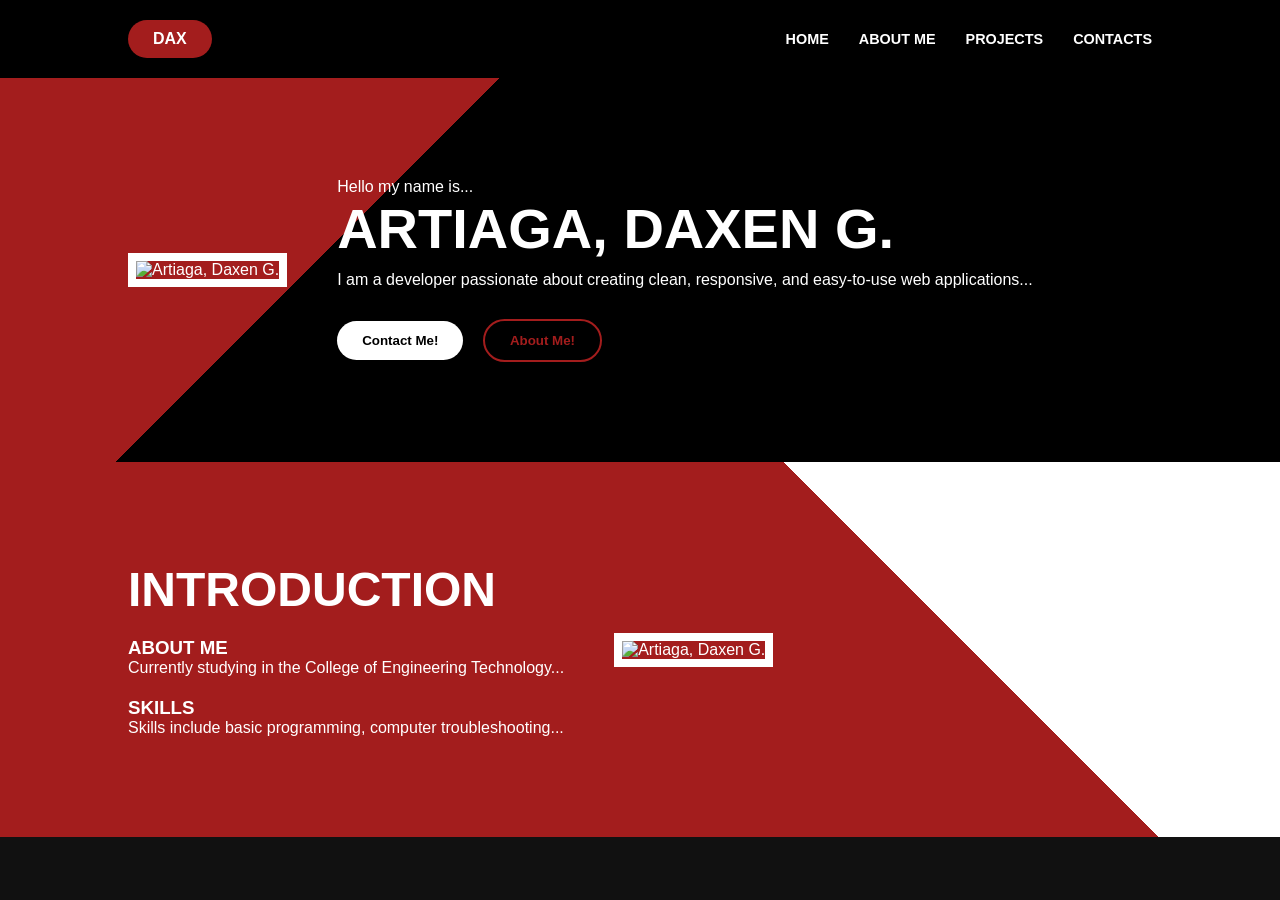
==== fort/index.html @ f1e49474 "Add files via upload" ====
<!DOCTYPE html>
<html lang="en">
<head>
    <meta charset="UTF-8">
    <meta name="viewport" content="width=device-width, initial-scale=1.0">
    <title>Daxen G. Artiaga | Portfolio</title>
    <link rel="stylesheet" href="index.css">
</head>
<body>

    <nav class="navbar">
        <div class="logo">DAX</div>
        <ul class="nav-links">
            <li><a href="#">HOME</a></li>
            <li><a href="#">ABOUT ME</a></li>
            <li><a href="#">PROJECTS</a></li>
            <li><a href="#">CONTACTS</a></li>
        </ul>
    </nav>

    <section class="hero">
        <div class="hero-container">
            <div class="image-box">
                <img src="c:\Users\Daxen\Documents\daxen pic.jpg" alt="Artiaga, Daxen G.">
            </div>
            <div class="hero-text">
                <p class="greeting">Hello my name is...</p>
                <h1>ARTIAGA, DAXEN G.</h1>
                <p class="description">I am a developer passionate about creating clean, responsive, and easy-to-use web applications...</p>
                <div class="hero-btns">
                    <button class="btn-white">Contact Me!</button>
                    <button class="btn-outline">About Me!</button>
                </div>
            </div>
        </div>
    </section>

    <section class="intro">
        <div class="intro-container">
            <div class="intro-content">
                <h2>INTRODUCTION</h2>
                <h3>ABOUT ME</h3>
                <p>Currently studying in the College of Engineering Technology...</p>
                <h3>SKILLS</h3>
                <p>Skills include basic programming, computer troubleshooting...</p>
            </div>
            <div class="image-box">
                <img src="c:\Users\Daxen\Documents\daxen pic.jpg" alt="Artiaga, Daxen G.">
            </div>
        </div>
    </section>

</body>
</html>
---- fort/index.css ----
/* General Styles */
* {
    margin: 0;
    padding: 0;
    box-sizing: border-box;
    font-family: 'Segoe UI', Tahoma, Geneva, Verdana, sans-serif;
}

body {
    background-color: #111;
    color: white;
}

/* Navbar */
.navbar {
    display: flex;
    justify-content: space-between;
    align-items: center;
    padding: 20px 10%;
    background: black;
}

.logo {
    background: #a31d1d;
    padding: 10px 25px;
    border-radius: 50px;
    font-weight: bold;
}

.nav-links {
    display: flex;
    list-style: none;
}

.nav-links li {
    margin-left: 30px;
}

.nav-links a {
    color: white;
    text-decoration: none;
    font-weight: bold;
    font-size: 0.9rem;
}

/* Hero Section */
.hero {
    padding: 100px 10%;
    background: linear-gradient(135deg, #a31d1d 30%, #000 30%); /* Creates the split effect */
}

.hero-container, .intro-container {
    display: flex;
    align-items: center;
    gap: 50px;
}

.image-box img {
    width: 350px;
    border: 8px solid white;
}

.hero-text h1 {
    font-size: 3.5rem;
    margin-bottom: 10px;
}

.hero-btns {
    margin-top: 30px;
}

.btn-white {
    padding: 12px 25px;
    border-radius: 25px;
    border: none;
    background: white;
    font-weight: bold;
    cursor: pointer;
    margin-right: 15px;
}

.btn-outline {
    padding: 12px 25px;
    border-radius: 25px;
    border: 2px solid #a31d1d;
    background: transparent;
    color: #a31d1d;
    font-weight: bold;
    cursor: pointer;
}

/* Intro Section */
.intro {
    padding: 100px 10%;
    background: linear-gradient(225deg, #fff 30%, #a31d1d 30%);
    color: white;
}

/* Reverse layout for intro if needed */
.intro-container {
    flex-direction: row;
}

.intro-content h2 {
    font-size: 3rem;
}

.intro-content h3 {
    margin-top: 20px;
    color: #fff;
}
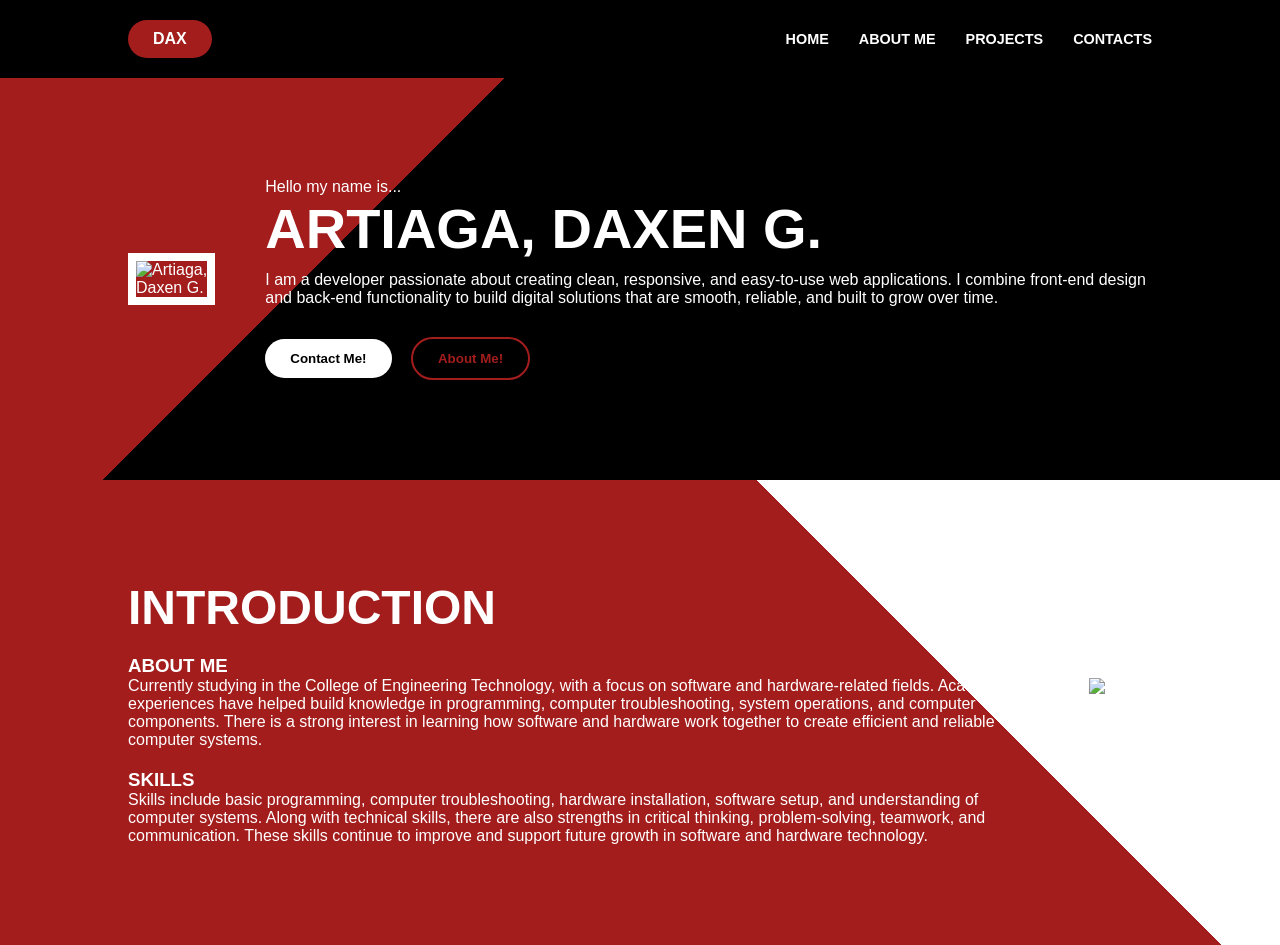
==== commit 6179ef77: "Add files via upload" ====
--- a/fort/index.html
+++ b/fort/index.html
@@ -26,7 +26,7 @@
             <div class="hero-text">
                 <p class="greeting">Hello my name is...</p>
                 <h1>ARTIAGA, DAXEN G.</h1>
-                <p class="description">I am a developer passionate about creating clean, responsive, and easy-to-use web applications...</p>
+                <p class="description">I am a developer passionate about creating clean, responsive, and easy-to-use web applications. I combine front-end design and back-end functionality to build digital solutions that are smooth, reliable, and built to grow over time.</p>
                 <div class="hero-btns">
                     <button class="btn-white">Contact Me!</button>
                     <button class="btn-outline">About Me!</button>
@@ -40,9 +40,9 @@
             <div class="intro-content">
                 <h2>INTRODUCTION</h2>
                 <h3>ABOUT ME</h3>
-                <p>Currently studying in the College of Engineering Technology...</p>
+                <p>Currently studying in the College of Engineering Technology, with a focus on software and hardware-related fields. Academic experiences have helped build knowledge in programming, computer troubleshooting, system operations, and computer components. There is a strong interest in learning how software and hardware work together to create efficient and reliable computer systems.</p>
                 <h3>SKILLS</h3>
-                <p>Skills include basic programming, computer troubleshooting...</p>
+                <p>Skills include basic programming, computer troubleshooting, hardware installation, software setup, and understanding of computer systems. Along with technical skills, there are also strengths in critical thinking, problem-solving, teamwork, and communication. These skills continue to improve and support future growth in software and hardware technology.</p>
             </div>
             <div class="image-box">
                 <img src="c:\Users\Daxen\Documents\daxen pic.jpg" alt="Artiaga, Daxen G.">
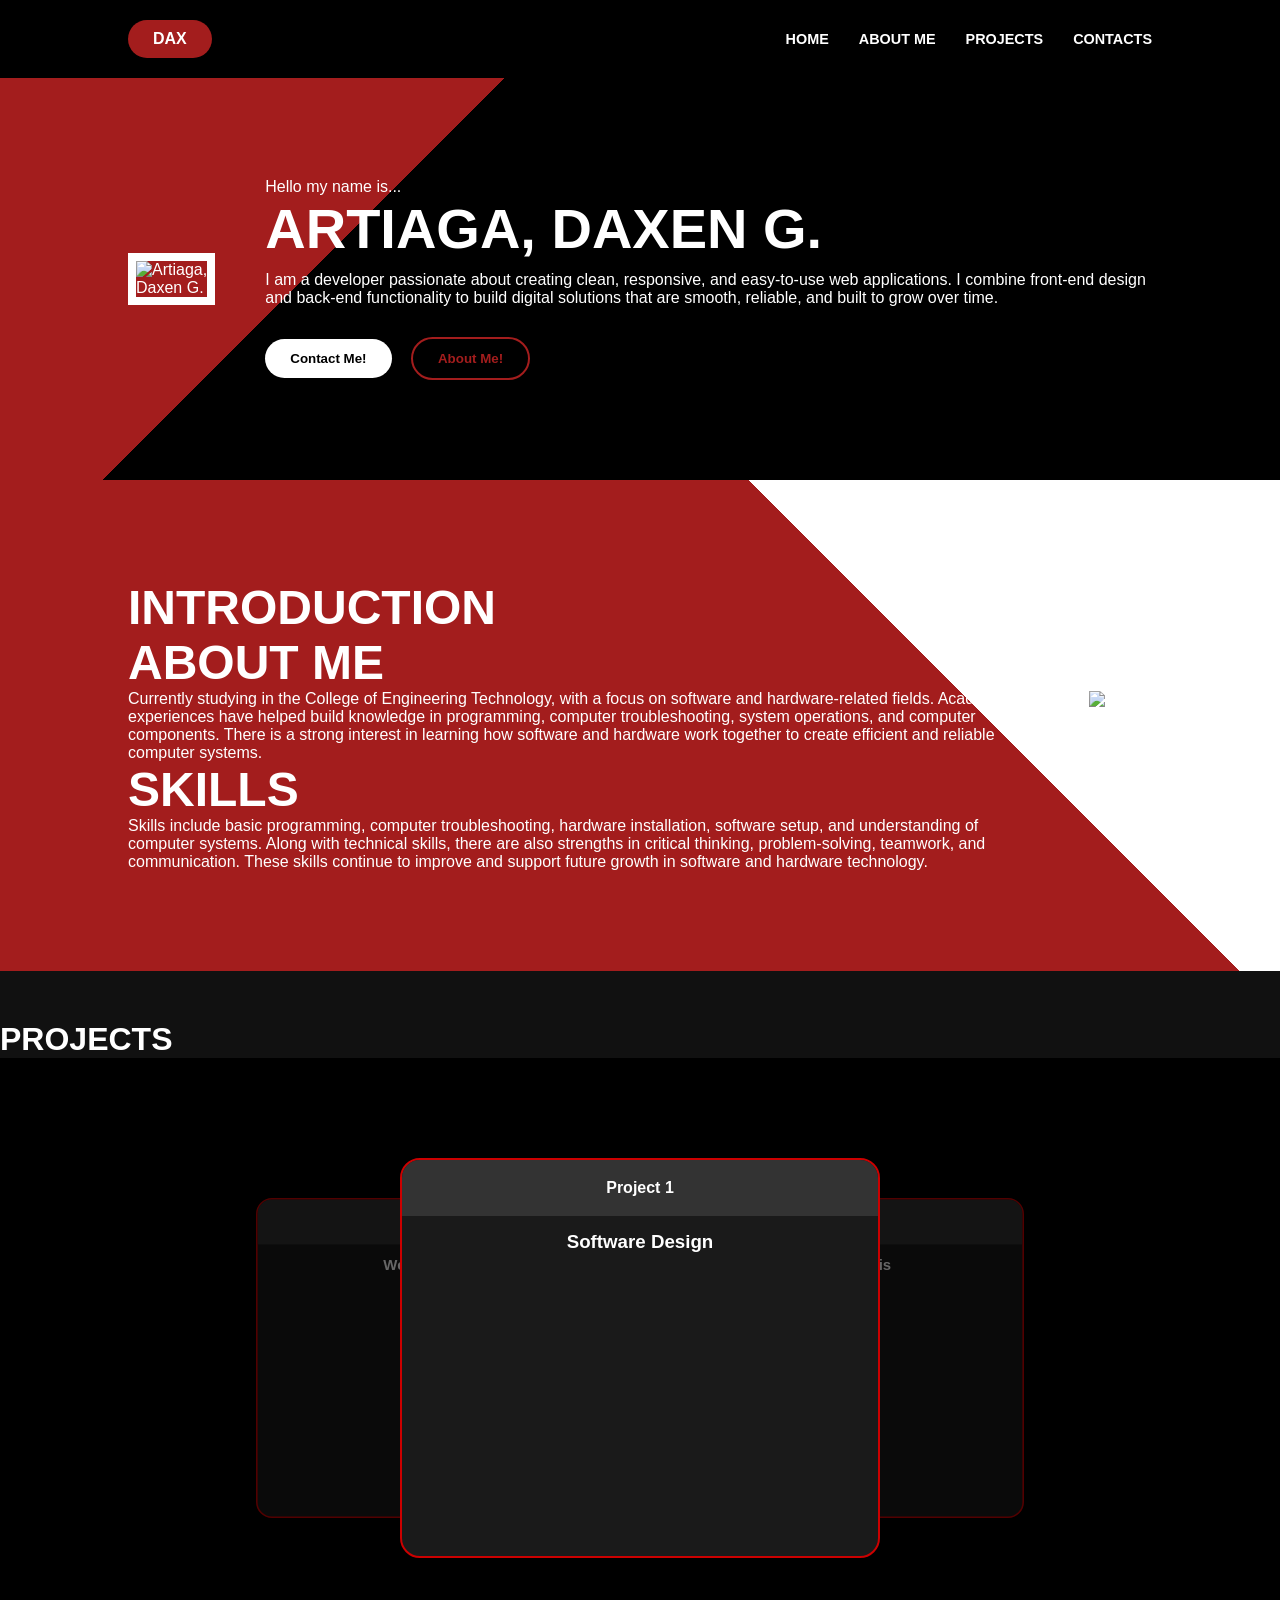
==== commit 3997af5f: "Add files via upload" ====
--- a/fort/index.html
+++ b/fort/index.html
@@ -39,9 +39,9 @@
         <div class="intro-container">
             <div class="intro-content">
                 <h2>INTRODUCTION</h2>
-                <h3>ABOUT ME</h3>
+                <h2>ABOUT ME</h2>
                 <p>Currently studying in the College of Engineering Technology, with a focus on software and hardware-related fields. Academic experiences have helped build knowledge in programming, computer troubleshooting, system operations, and computer components. There is a strong interest in learning how software and hardware work together to create efficient and reliable computer systems.</p>
-                <h3>SKILLS</h3>
+                <h2>SKILLS</h2>
                 <p>Skills include basic programming, computer troubleshooting, hardware installation, software setup, and understanding of computer systems. Along with technical skills, there are also strengths in critical thinking, problem-solving, teamwork, and communication. These skills continue to improve and support future growth in software and hardware technology.</p>
             </div>
             <div class="image-box">
@@ -51,4 +51,37 @@
     </section>
 
 </body>
-</html>+</html>
+
+<div class="carousel-head"></div>
+<h1>PROJECTS</h1>
+<section class="carousel-section">
+  <div class="carousel-container">
+    <input type="radio" name="slider" id="item-1" checked>
+    <input type="radio" name="slider" id="item-2">
+    <input type="radio" name="slider" id="item-3">
+    
+    <div class="cards">
+      <label class="card" for="item-1" id="song-1">
+        <div class="card-content">
+          <div class="placeholder-img">Project 1</div>
+          <h3>Software Design</h3>
+        </div>
+      </label>
+      
+      <label class="card" for="item-2" id="song-2">
+        <div class="card-content">
+          <div class="placeholder-img">Project 2</div>
+          <h3>System Analysis</h3>
+        </div>
+      </label>
+      
+      <label class="card" for="item-3" id="song-3">
+        <div class="card-content">
+          <div class="placeholder-img">Project 3</div>
+          <h3>Web Development</h3>
+        </div>
+      </label>
+    </div>
+  </div>
+</section>
--- a/fort/index.css
+++ b/fort/index.css
@@ -108,4 +108,97 @@
 .intro-content h3 {
     margin-top: 20px;
     color: #fff;
+}
+
+.carousel-head{
+  text-align: center;
+  margin-bottom: 50px;
+  background: black;
+}
+
+.carousel-section {
+  height: 600px;
+  display: flex;
+  align-items: center;
+  justify-content: center;
+  background: #000;
+}
+
+.carousel-container {
+  width: 100%;
+  max-width: 800px;
+  height: 400px;
+  transform-style: preserve-3d;
+  display: flex;
+  justify-content: center;
+  align-items: center;
+}
+
+/* Hide the radio buttons */
+input[type=radio] {
+  display: none;
+}
+
+.cards {
+  position: relative;
+  width: 100%;
+  height: 100%;
+}
+
+.card {
+  position: absolute;
+  width: 60%;
+  height: 100%;
+  left: 0;
+  right: 0;
+  margin: auto;
+  transition: transform 0.4s ease;
+  cursor: pointer;
+  background: #1a1a1a;
+  border: 2px solid #cc0000; /* Your signature red */
+  border-radius: 20px;
+  display: flex;
+  flex-direction: column;
+  overflow: hidden;
+}
+
+.placeholder-img {
+  width: 100%;
+  height: 80%;
+  background: #333;
+  display: flex;
+  align-items: center;
+  justify-content: center;
+  font-weight: bold;
+}
+
+.card-content h3 {
+  text-align: center;
+  padding: 15px;
+  color: white;
+}
+
+/* Sliding Logic */
+#item-1:checked ~ .cards #song-3,
+#item-2:checked ~ .cards #song-1,
+#item-3:checked ~ .cards #song-2 {
+  transform: translatex(-40%) scale(0.8);
+  opacity: 0.4;
+  z-index: 0;
+}
+
+#item-1:checked ~ .cards #song-2,
+#item-2:checked ~ .cards #song-3,
+#item-3:checked ~ .cards #song-1 {
+  transform: translatex(40%) scale(0.8);
+  opacity: 0.4;
+  z-index: 0;
+}
+
+#item-1:checked ~ .cards #song-1,
+#item-2:checked ~ .cards #song-2,
+#item-3:checked ~ .cards #song-3 {
+  transform: translatex(0) scale(1);
+  opacity: 1;
+  z-index: 1;
 }
